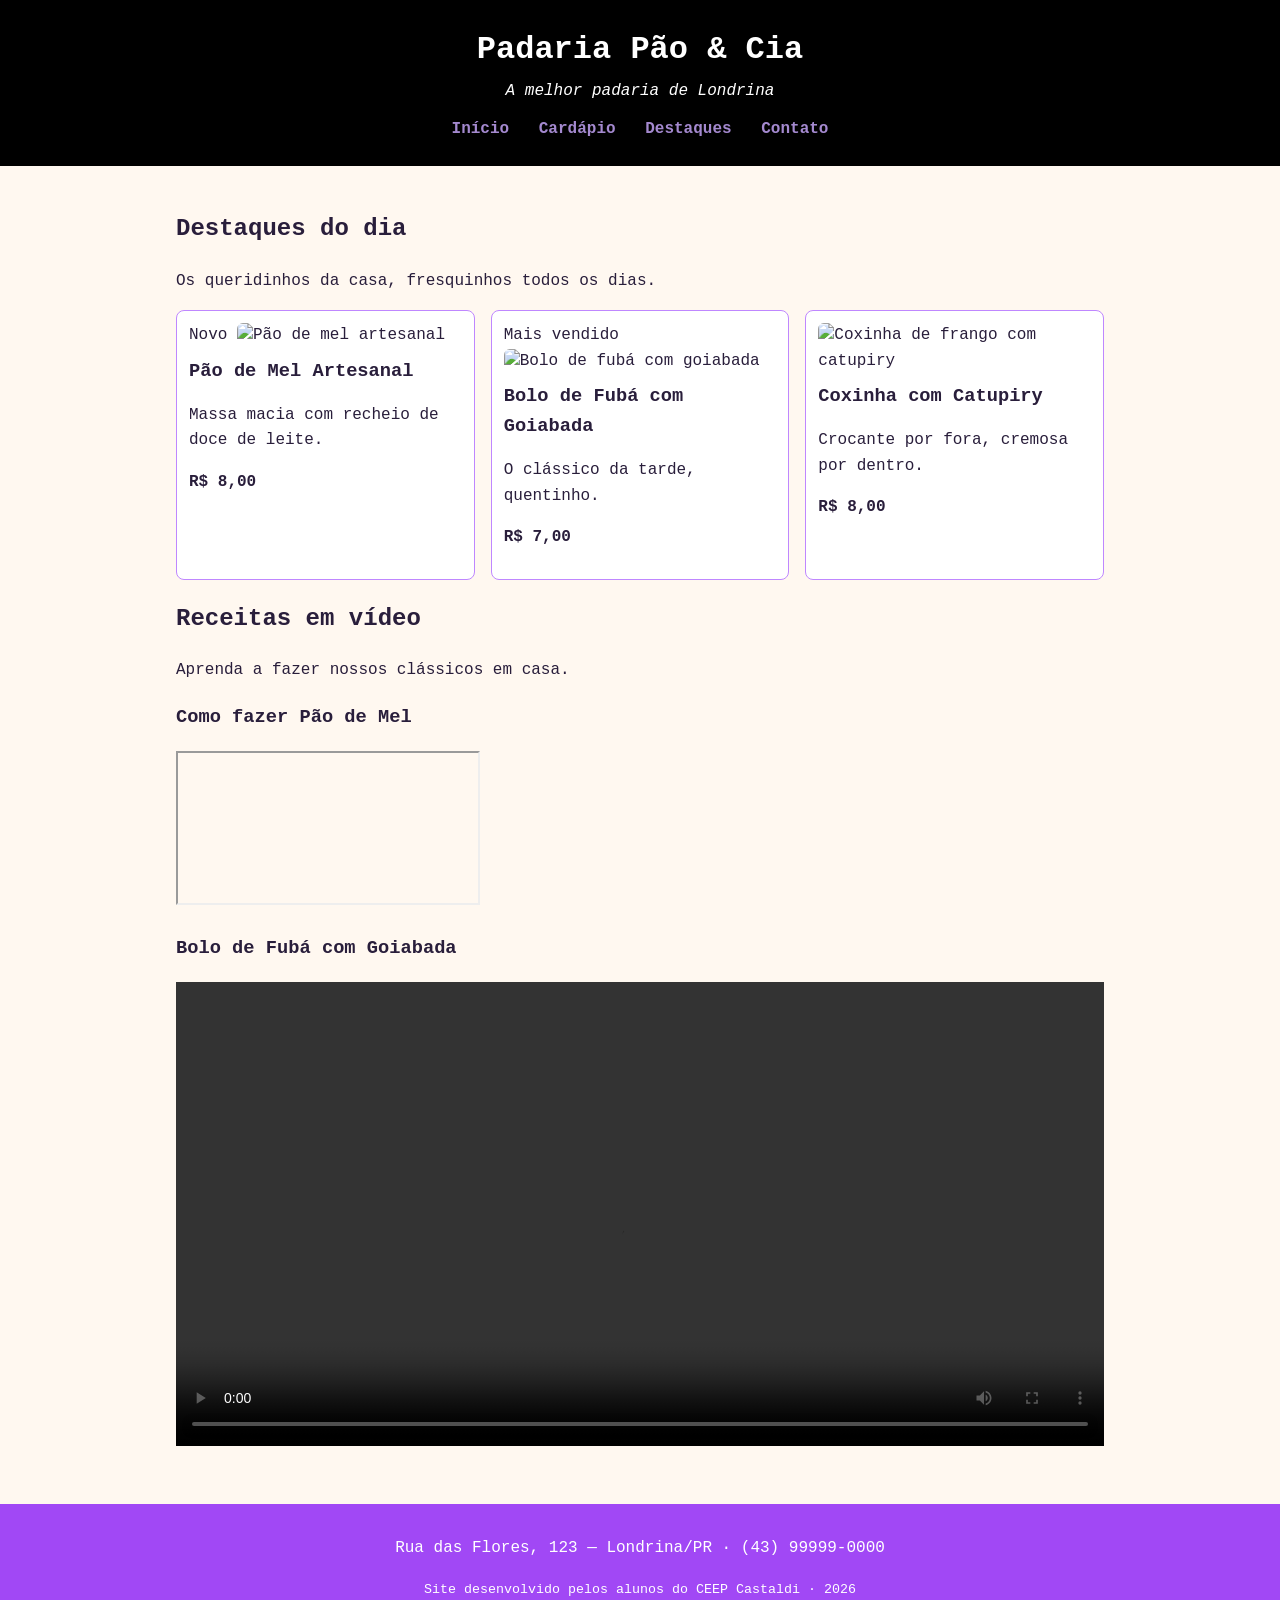
==== destaques.html @ 8b3c19ac "ok" ====
<!DOCTYPE html>
<html lang="pt-BR">
<head>
    <meta charset="UTF-8">
    <meta name="viewport" content="width=device-width, initial-scale=1.0">
    <title>Destaques</title>
    <link rel="stylesheet" href="style.css">
</head>
<body>

    <header class="cabecalho">
        <h1>Padaria Pão &amp; Cia</h1>
        <p class="subtitulo">A melhor padaria de Londrina</p>
        <nav class="menu">
            <a href="index.html">Início</a>
            <a href="cardapio.html">Cardápio</a>
            <a href="destaques.html">Destaques</a>
            <a href="index.html#contato">Contato</a>
        </nav>
    </header>

    <main>

        <section class="intro">
            <h2>Destaques do dia</h2>
            <p>Os queridinhos da casa, fresquinhos todos os dias.</p>
        </section>

        <!-- Cards de destaque (reaproveita o estilo .cards / .card) -->
        <section class="destaques">
            <div class="cards">
                <article class="card">
                    <span class="selo">Novo</span>
                    <img src="img/pao-de-mel.jpg" alt="Pão de mel artesanal">
                    <h3>Pão de Mel Artesanal</h3>
                    <p>Massa macia com recheio de doce de leite.</p>
                    <p><strong>R$ 8,00</strong></p>
                </article>
                <article class="card">
                    <span class="selo">Mais vendido</span>
                    <img src="img/bolo-fuba.jpg" alt="Bolo de fubá com goiabada">
                    <h3>Bolo de Fubá com Goiabada</h3>
                    <p>O clássico da tarde, quentinho.</p>
                    <p><strong>R$ 7,00</strong></p>
                </article>
                <article class="card">
                    <img src="img/coxinha.jpg" alt="Coxinha de frango com catupiry">
                    <h3>Coxinha com Catupiry</h3>
                    <p>Crocante por fora, cremosa por dentro.</p>
                    <p><strong>R$ 8,00</strong></p>
                </article>
            </div>
        </section>

        <!-- RECEITAS EM VÍDEO -->
        <section class="receitas">
            <h2>Receitas em vídeo</h2>
            <p>Aprenda a fazer nossos clássicos em casa.</p>

            <div class="videos">

                <!-- OPÇÃO 1: vídeo do YouTube (troque VIDEO_ID pelo código do vídeo) -->
                <div class="video-item">
                    <h3>Como fazer Pão de Mel</h3>
                    <div class="video-wrapper">
                        <iframe src="https://www.youtube.com/embed/VIDEO_ID"
                                title="Receita de pão de mel"
                                allowfullscreen></iframe>
                    </div>
                </div>

                <!-- OPÇÃO 2: vídeo próprio (arquivo .mp4 dentro da pasta img/) -->
                <div class="video-item">
                    <h3>Bolo de Fubá com Goiabada</h3>
                    <video controls width="100%">
                        <source src="img/receita-bolo-fuba.mp4" type="video/mp4">
                        Seu navegador não suporta vídeo.
                    </video>
                </div>

            </div>
        </section>

    </main>

    <footer class="rodape">
        <p>Rua das Flores, 123 — Londrina/PR · (43) 99999-0000</p>
        <p><small>Site desenvolvido pelos alunos do CEEP Castaldi · 2026</small></p>
    </footer>

</body>
</html>
---- style.css ----
/* =========================================================
   PADARIA PÃO & CIA — CSS do Encontro 1
   Paleta com contraste aprovado no padrão WCAG AA
   ========================================================= */

/* box-sizing: a largura já inclui padding e borda (Box Model) */
* {
    box-sizing: border-box;
}

body {
    font-family: 'Courier New', Courier, monospace, Helvetica, sans-serif;
    line-height: 1.6;
    margin: 0;
    color: #291e3b;             /* marrom escuro (texto) */
    background-color: #FFF8F0;  /* creme (fundo) */
}

/* ===== Cabeçalho ===== */
.cabecalho {
    background-color: #000000;  /* âmbar escuro — texto branco tem contraste AA */
    color: #FFFFFF;
    text-align: center;
    padding: 24px 16px;
}

.cabecalho h1 {
    margin: 0;
}

.subtitulo {
    margin: 4px 0 12px;
    font-style: italic;
}

.menu a {
    color: #a489cf;
    text-decoration: none;
    margin: 0 10px;
    font-weight: bold;
}

.menu a:hover {
    text-decoration: underline;
}

/* ===== Área central ===== */
main {
    max-width: 960px;
    margin: 0 auto;    /* centraliza a página */
    padding: 24px 16px;
}

blockquote {
    border-left: 4px solid #9c5bd8;
    margin: 0 0 16px;
    padding: 8px 16px;
    background-color: #FDEEDC;
}

/* ===== Cards de destaque (Flexbox) ===== */
.cards {
    display: flex;         /* coloca os cards lado a lado */
    flex-wrap: wrap;       /* quebra a linha em telas menores */
    gap: 16px;             /* espaço entre os cards */
}

.card {
    flex: 1 1 250px;       /* cresce, encolhe, largura base 250px */
    border: 1px solid #bf87ff;
    border-radius: 8px;
    padding: 12px;
    background-color: #FFFFFF;
}

.card img {
    width: 100%;
    height: 180px;
    object-fit: cover;     /* recorta a imagem sem deformar */
    border-radius: 6px;
}

.card h3 {
    margin: 8px 0 4px;
}

/* ===== Tabela do cardápio ===== */
.tabela-cardapio {
    width: 100%;
    border-collapse: collapse;   /* junta as bordas das células */
    margin-top: 8px;
}

.tabela-cardapio caption {
    text-align: left;
    font-style: italic;
    margin-bottom: 8px;
}

.tabela-cardapio th,
.tabela-cardapio td {
    border: 1px solid #dabeeb;
    padding: 10px;
    text-align: left;
}

.tabela-cardapio thead {
    background-color: #581aa0;
    color: #2b1a41;
}

/* ===== Rodapé ===== */
.rodape {
    background-color: #a148f5;
    color: #FFFFFF;
    text-align: center;
    padding: 16px;
    margin-top: 24px;
}
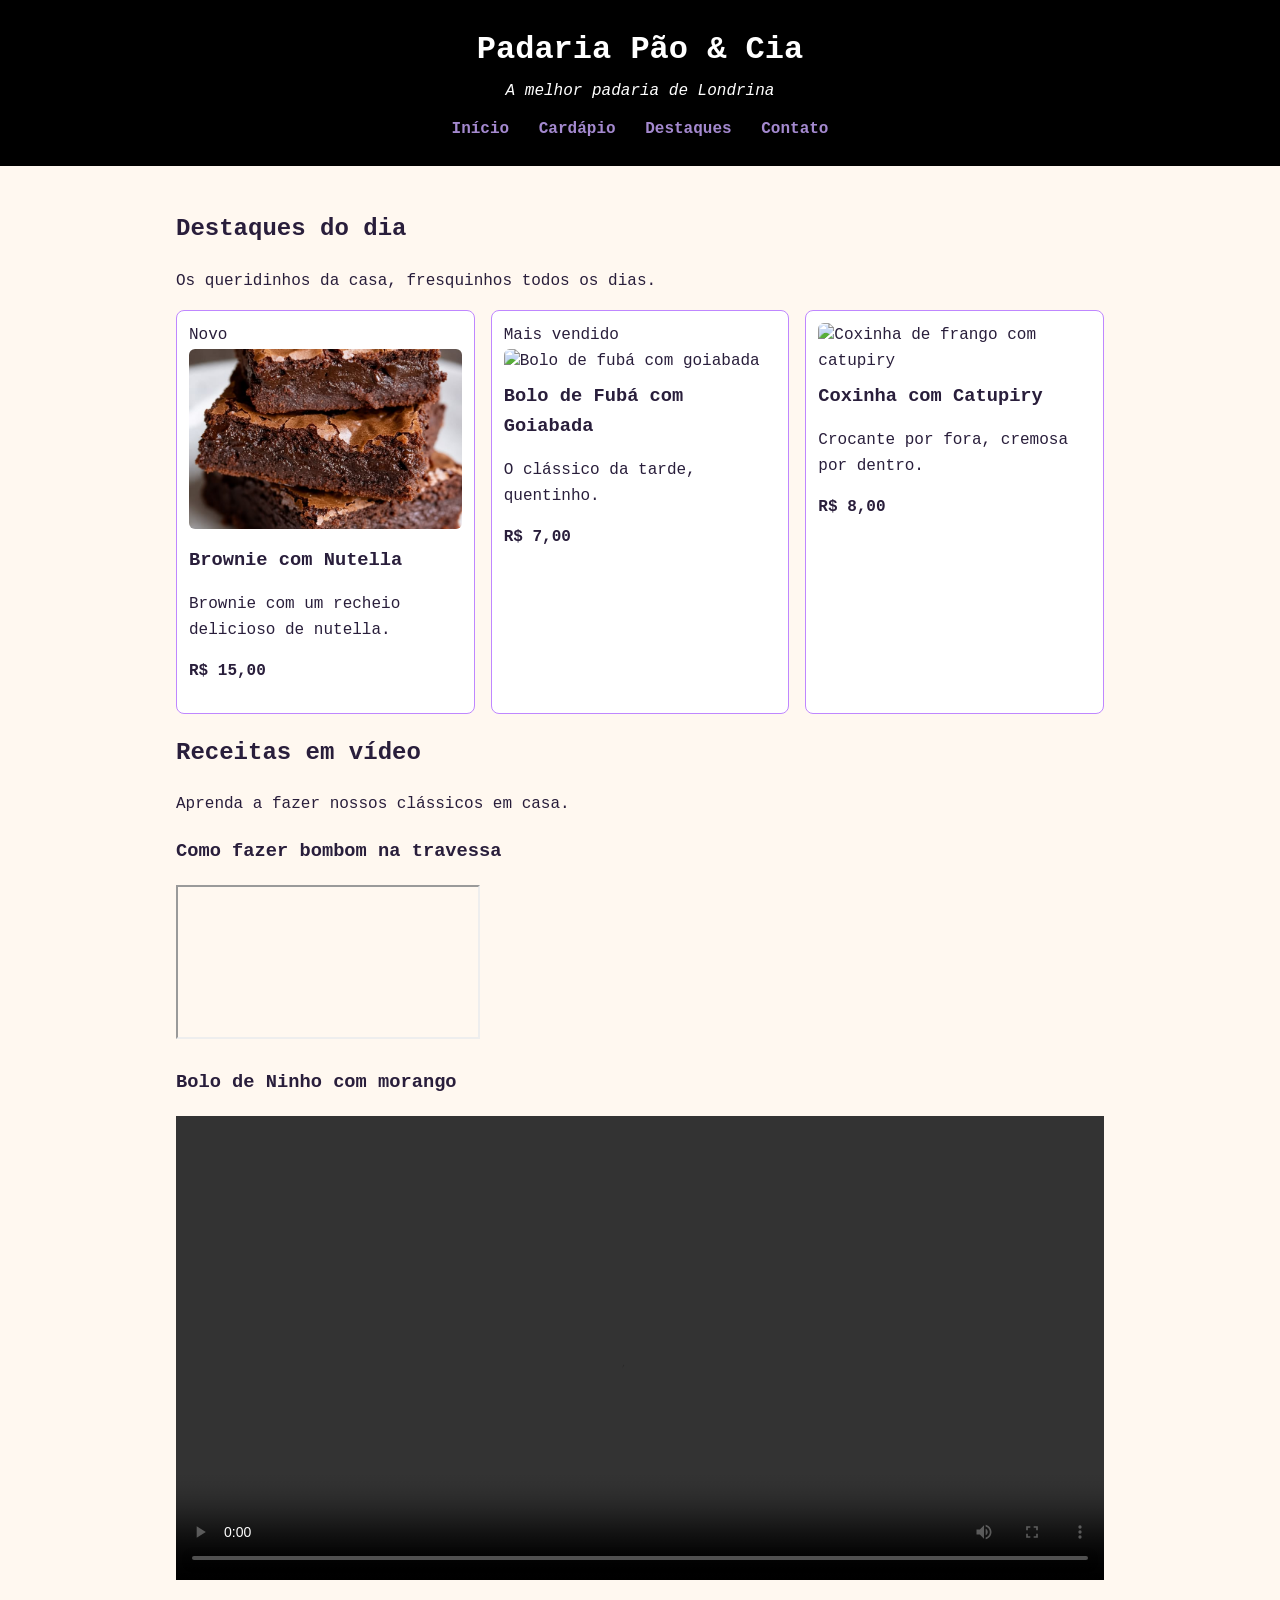
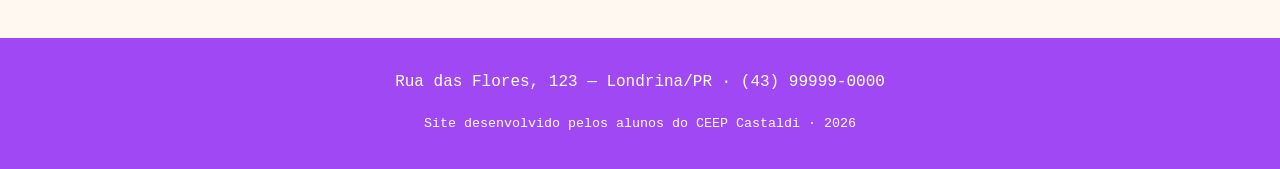
==== commit 795acfa9: "ok" ====
--- a/destaques.html
+++ b/destaques.html
@@ -31,10 +31,10 @@
             <div class="cards">
                 <article class="card">
                     <span class="selo">Novo</span>
-                    <img src="img/pao-de-mel.jpg" alt="Pão de mel artesanal">
-                    <h3>Pão de Mel Artesanal</h3>
-                    <p>Massa macia com recheio de doce de leite.</p>
-                    <p><strong>R$ 8,00</strong></p>
+                    <img src="brownie.png" alt="Browniw com Nutella">
+                    <h3>Brownie com Nutella</h3>
+                    <p>Brownie com um recheio delicioso de nutella.</p>
+                    <p><strong>R$ 15,00</strong></p>
                 </article>
                 <article class="card">
                     <span class="selo">Mais vendido</span>
@@ -61,7 +61,7 @@
 
                 <!-- OPÇÃO 1: vídeo do YouTube (troque VIDEO_ID pelo código do vídeo) -->
                 <div class="video-item">
-                    <h3>Como fazer Pão de Mel</h3>
+                    <h3>Como fazer bombom na travessa</h3>
                     <div class="video-wrapper">
                         <iframe src="https://www.youtube.com/embed/VIDEO_ID"
                                 title="Receita de pão de mel"
@@ -71,7 +71,7 @@
 
                 <!-- OPÇÃO 2: vídeo próprio (arquivo .mp4 dentro da pasta img/) -->
                 <div class="video-item">
-                    <h3>Bolo de Fubá com Goiabada</h3>
+                    <h3>Bolo de Ninho com morango</h3>
                     <video controls width="100%">
                         <source src="img/receita-bolo-fuba.mp4" type="video/mp4">
                         Seu navegador não suporta vídeo.
